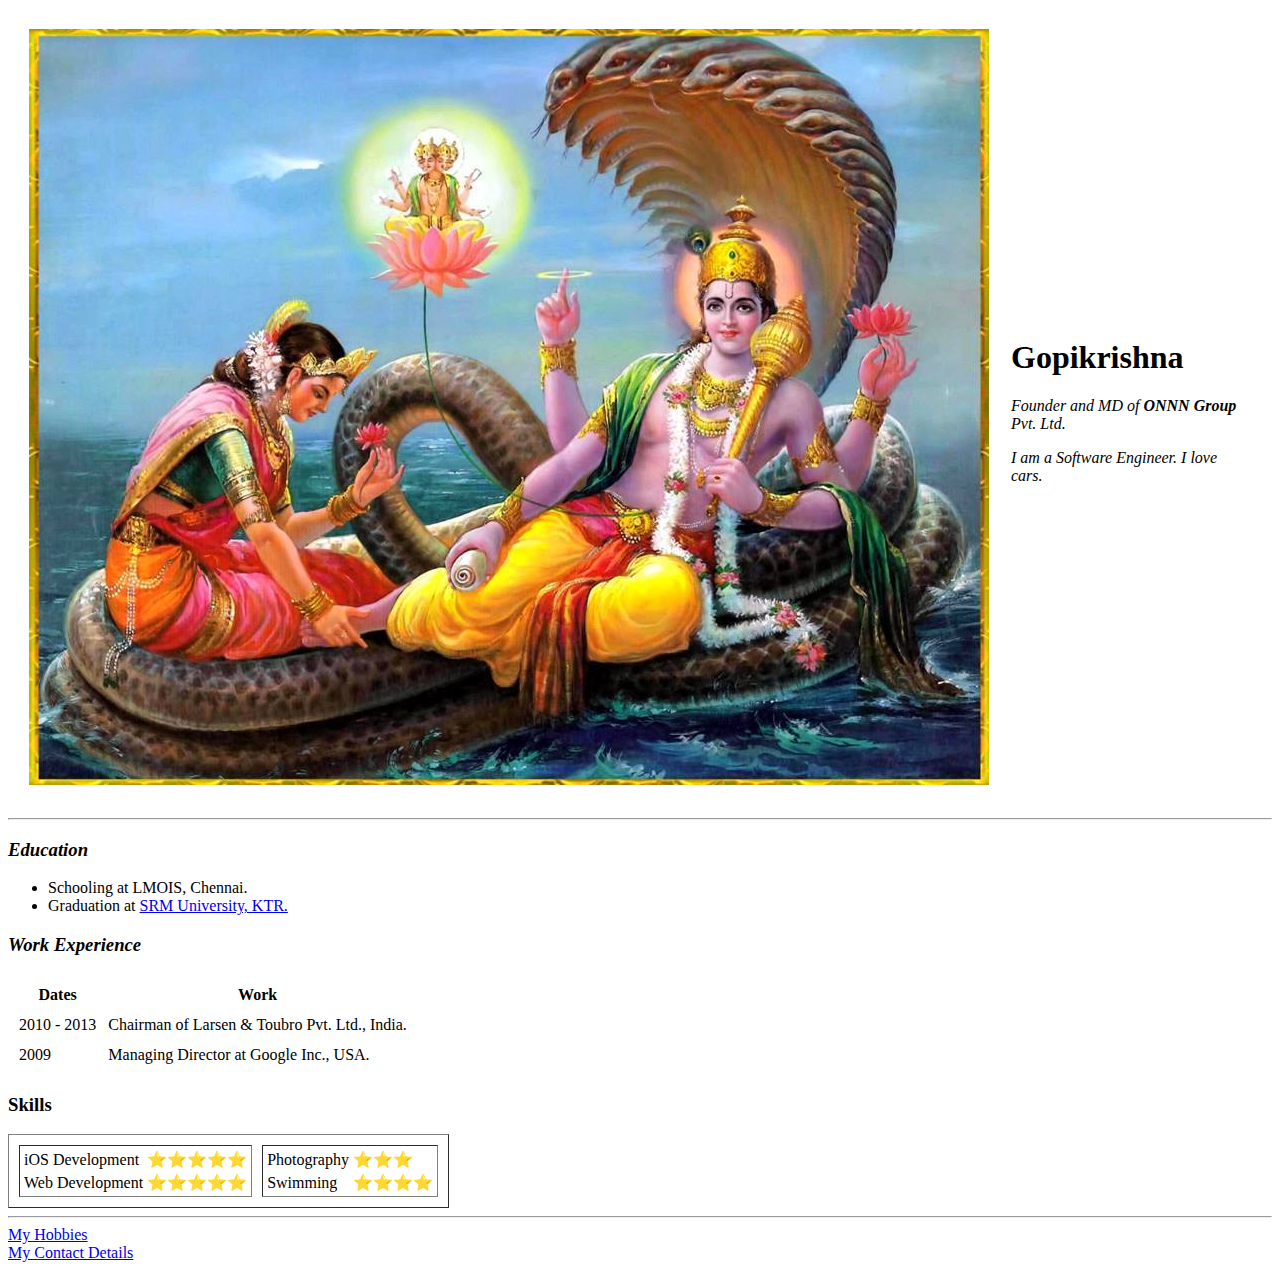
==== index.html @ 72d74d2d "Udemy Sample Project" ====
<!DOCTYPE html>
<html lang="en" dir="ltr">

<head>
  <meta charset="utf-8">
  <title>Gopikrishna's Personal Site</title>
</head>

<body>
  <table cellspacing="20">
    <tr>
      <td><img src="Narayana-Kavacham-Homa-5305783.jpg" alt="picture"></td>
      <td><h1>Gopikrishna</h1>
      <p><em>Founder and MD of <strong>ONNN Group</strong> Pvt. Ltd.<em></p>
      <p>I am a Software Engineer. I love cars.</p></td>
    </tr>
  </table>
  <hr>
  <h3><em>Education</em></h3>
  <ul>
    <li>Schooling at LMOIS, Chennai.</li>
    <li>Graduation at <a href="#">SRM University, KTR.</a></li>
  </ul>
  <h3><em>Work Experience</em></h3>
  <table cellspacing="10">
    <thead>
      <tr>
        <th>Dates</th>
        <th>Work</th>
      </tr>
    </thead>
    <tbody>
      <tr>
        <td>2010 - 2013</td>
        <td>Chairman of Larsen & Toubro Pvt. Ltd., India.</td>
      </tr>
      <tr>
        <td>2009</td>
        <td>Managing Director at Google Inc., USA.</td>
      </tr>
    </tbody>
  </table>
  <h3>Skills</h3>
  <table cellspacing="10" border="1">
    <tr>
      <td><table>
        <tr>
          <td>iOS Development</td>
          <td>⭐️⭐️⭐️⭐️⭐️</td>
        </tr>
        <tr>
          <td>Web Development</td>
          <td>⭐️⭐️⭐️⭐️⭐️</td>
        </tr>
      </table></td>
      <td><table>
        <tr>
          <td>Photography</td>
          <td>⭐️⭐️⭐️</td>
        </tr>
        <tr>
          <td>Swimming</td>
          <td> ⭐️⭐️⭐️⭐️</td>
        </tr>
      </table></td>
    </tr>
  </table>
  <hr>
  <a href="hobbies.html">My Hobbies</a>
  <br>
  <a href="contact-me.html">My Contact Details</a>
</body>

</html>
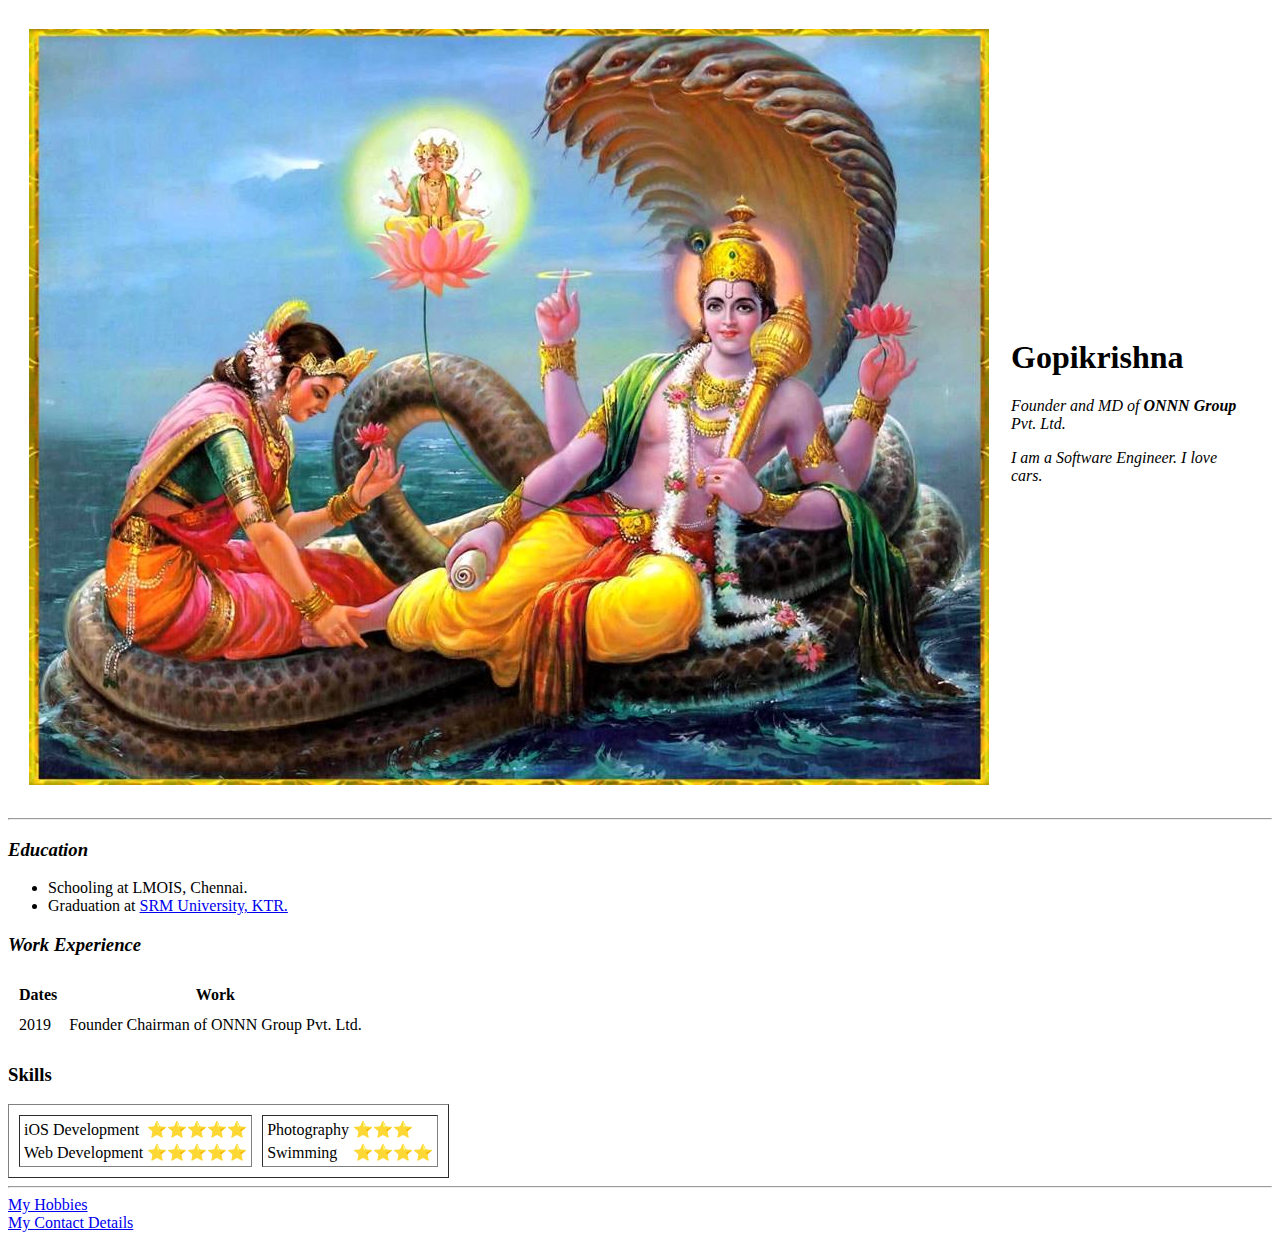
==== commit 19f58ac4: "Update index.html" ====
--- a/index.html
+++ b/index.html
@@ -31,12 +31,8 @@
     </thead>
     <tbody>
       <tr>
-        <td>2010 - 2013</td>
-        <td>Chairman of Larsen & Toubro Pvt. Ltd., India.</td>
-      </tr>
-      <tr>
-        <td>2009</td>
-        <td>Managing Director at Google Inc., USA.</td>
+        <td>2019</td>
+        <td>Founder Chairman of ONNN Group Pvt. Ltd.</td>
       </tr>
     </tbody>
   </table>
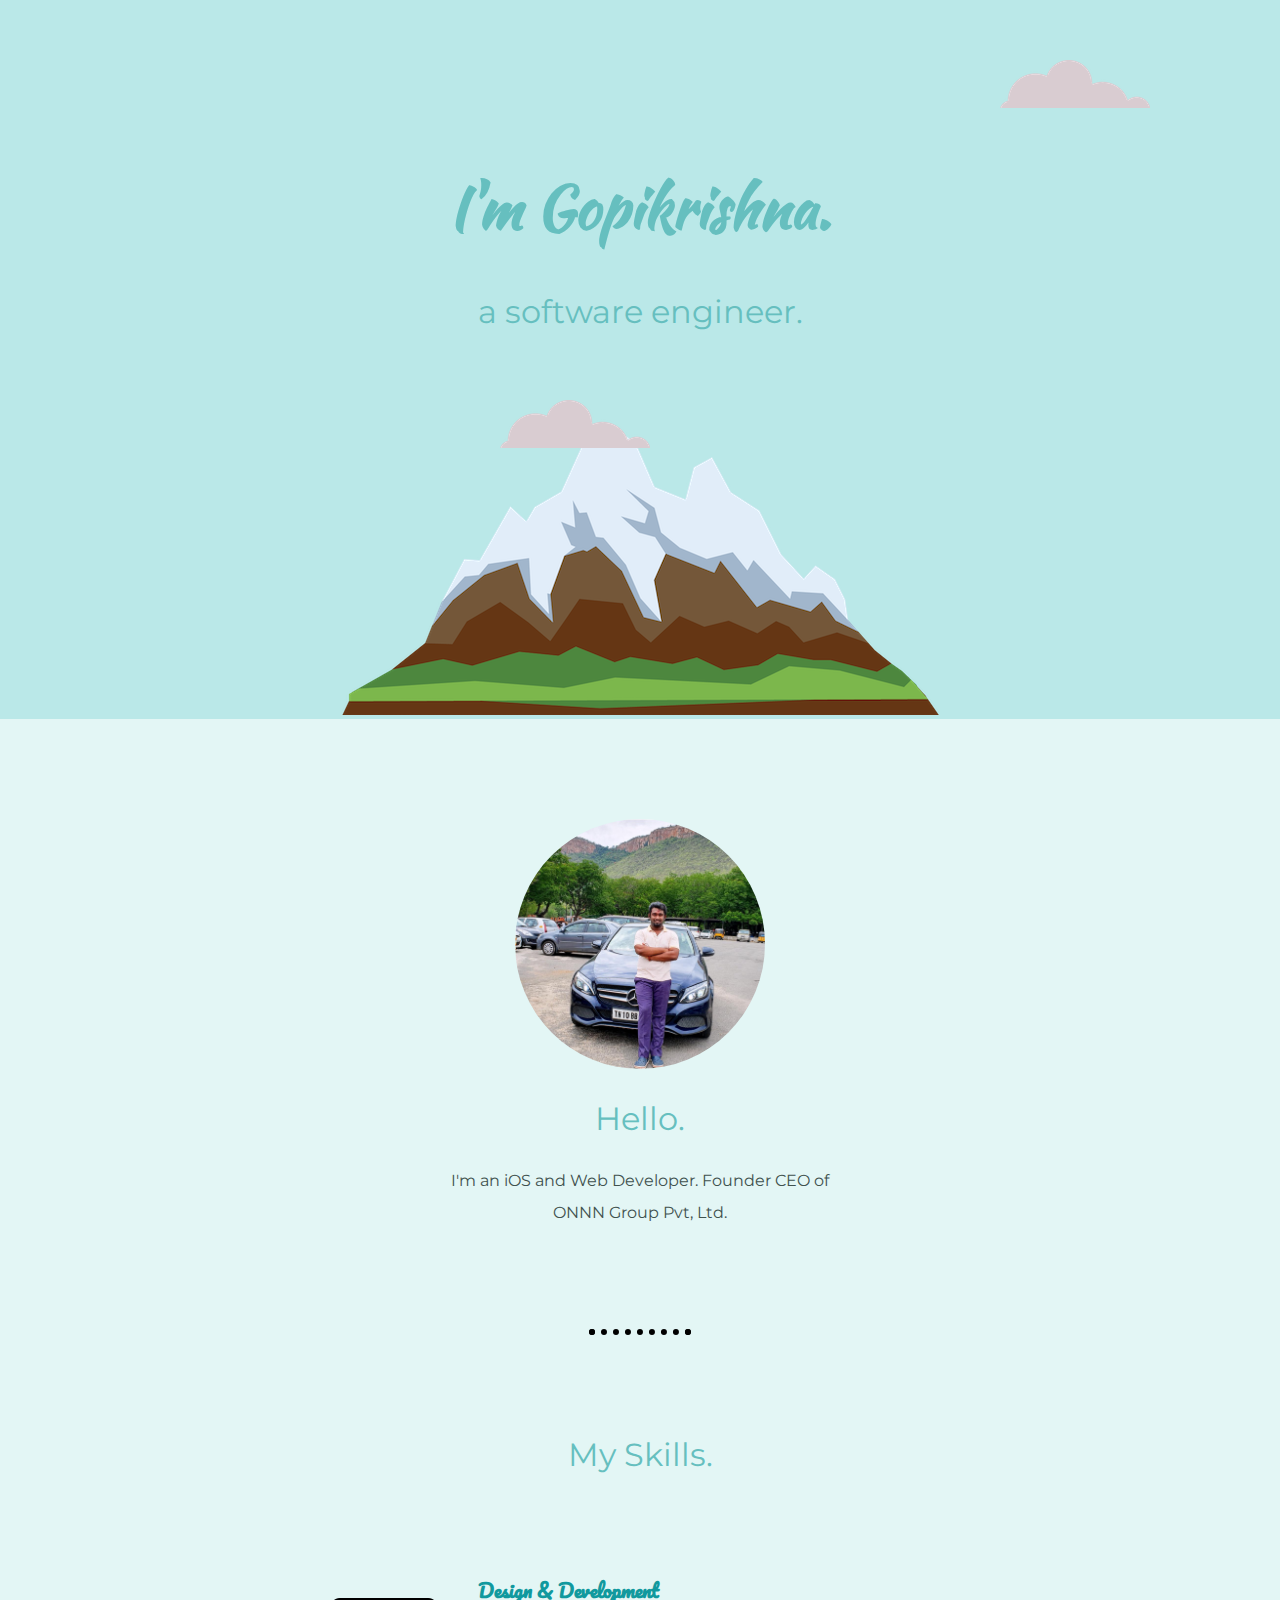
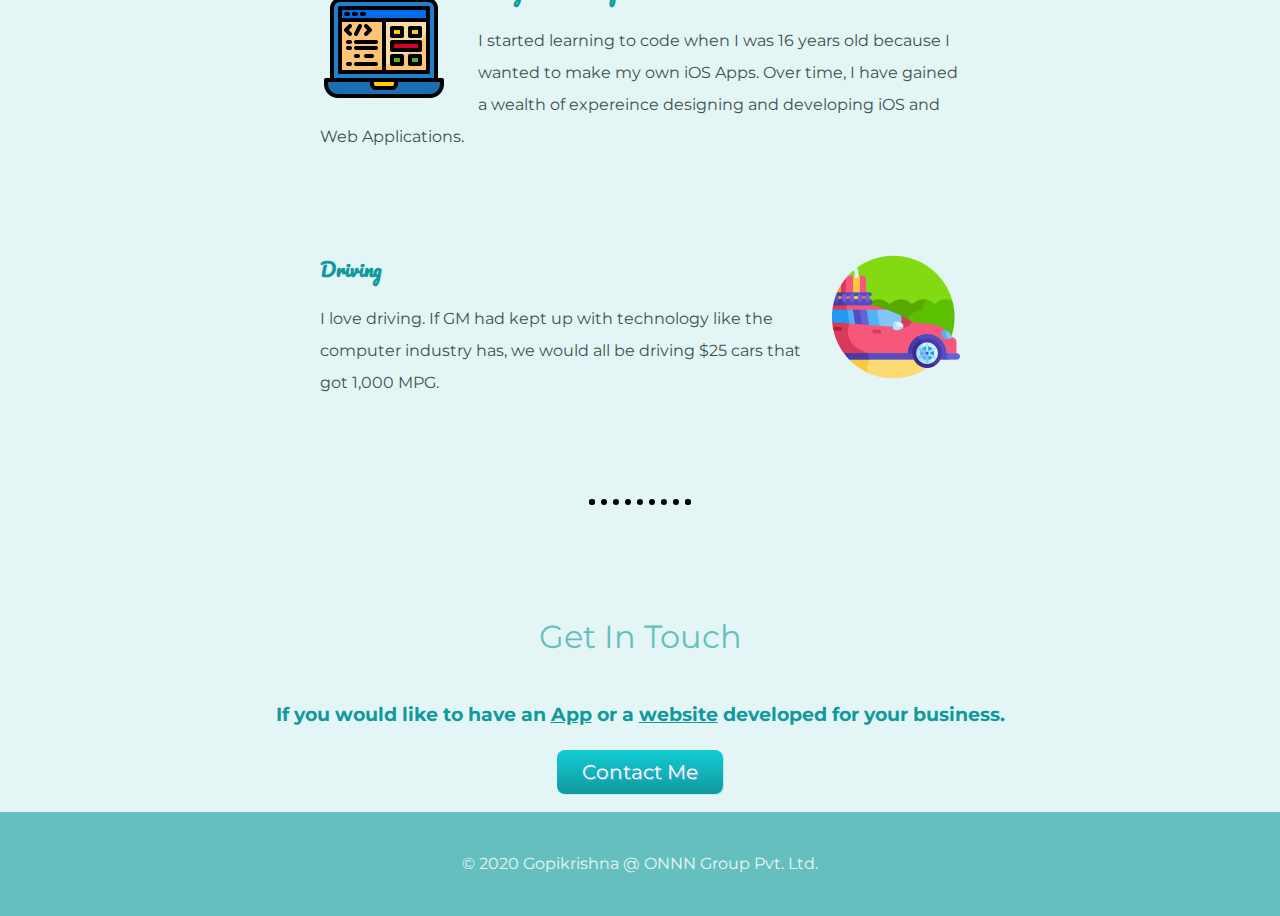
==== commit ef3ba005: "Add files via upload" ====
--- a/index.html
+++ b/index.html
@@ -3,68 +3,51 @@
 
 <head>
   <meta charset="utf-8">
-  <title>Gopikrishna's Personal Site</title>
+  <title>Gopikrishna - A Software Engineer</title>
+  <link rel="stylesheet" href="css/styles.css">
+  <link rel="icon" href="favicon-2.ico">
+  <link href="https://fonts.googleapis.com/css?family=Pacifico&display=swap" rel="stylesheet">
+  <link href="https://fonts.googleapis.com/css?family=Indie+Flower&display=swap" rel="stylesheet">
+  <link href="https://fonts.googleapis.com/css?family=Dancing+Script|Kaushan+Script|Merriweather|Montserrat|Sacramento&display=swap" rel="stylesheet">
 </head>
 
 <body>
-  <table cellspacing="20">
-    <tr>
-      <td><img src="Narayana-Kavacham-Homa-5305783.jpg" alt="picture"></td>
-      <td><h1>Gopikrishna</h1>
-      <p><em>Founder and MD of <strong>ONNN Group</strong> Pvt. Ltd.<em></p>
-      <p>I am a Software Engineer. I love cars.</p></td>
-    </tr>
-  </table>
+  <div class="top-container">
+    <img class="top-cloud" src="Images/cloud.png" alt="Cloud Image">
+    <h1>I'm Gopikrishna.</h1>
+    <h2 class="subtitle">a software engineer.</h2>
+    <img class="bottom-cloud" src="Images/cloud.png" alt="Cloud Image">
+    <img src="Images/mountain.png" alt="Mountain Image">
+  </div>
+  <div class="introduction">
+    <img class="photo" src="Images/photo.jpeg" alt="Cloud Image">
+    <h2>Hello.</h2>
+    <p class="intro-desc">I'm an iOS and Web Developer. Founder CEO of ONNN Group Pvt, Ltd.</p>
+  </div>
   <hr>
-  <h3><em>Education</em></h3>
-  <ul>
-    <li>Schooling at LMOIS, Chennai.</li>
-    <li>Graduation at <a href="#">SRM University, KTR.</a></li>
-  </ul>
-  <h3><em>Work Experience</em></h3>
-  <table cellspacing="10">
-    <thead>
-      <tr>
-        <th>Dates</th>
-        <th>Work</th>
-      </tr>
-    </thead>
-    <tbody>
-      <tr>
-        <td>2019</td>
-        <td>Founder Chairman of ONNN Group Pvt. Ltd.</td>
-      </tr>
-    </tbody>
-  </table>
-  <h3>Skills</h3>
-  <table cellspacing="10" border="1">
-    <tr>
-      <td><table>
-        <tr>
-          <td>iOS Development</td>
-          <td>⭐️⭐️⭐️⭐️⭐️</td>
-        </tr>
-        <tr>
-          <td>Web Development</td>
-          <td>⭐️⭐️⭐️⭐️⭐️</td>
-        </tr>
-      </table></td>
-      <td><table>
-        <tr>
-          <td>Photography</td>
-          <td>⭐️⭐️⭐️</td>
-        </tr>
-        <tr>
-          <td>Swimming</td>
-          <td> ⭐️⭐️⭐️⭐️</td>
-        </tr>
-      </table></td>
-    </tr>
-  </table>
+  <div class="skills">
+    <h2>My Skills.</h2>
+    <div class="skill-row">
+      <img class="code_image" src="Images/coding.png" alt="Code Image">
+      <h3 class="headings">Design & Development</h3>
+      <p class="skill-desc">I started learning to code when I was 16 years old because I wanted to make my own iOS Apps. Over time, I have gained a wealth of expereince designing and developing iOS and Web Applications.</p>
+    </div>
+    <div class="skill-row">
+      <img class="car_image" src="Images/car.png" alt="Car Image">
+      <h3 class="headings">Driving</h3>
+      <p class="skill2-desc">I love driving. If GM had kept up with technology like the computer industry has, we would all be driving $25 cars that got 1,000 MPG.</p>
+    </div>
+  </div>
   <hr>
-  <a href="hobbies.html">My Hobbies</a>
-  <br>
-  <a href="contact-me.html">My Contact Details</a>
+  <div class="Contact">
+    <h2>Get In Touch</h2>
+    <h3>If you would like to have an <span>App</span> or a <span>website</span> developed for your business. </h3>
+    <a class="btn" href="mailto:gopikrishnabusiness@gmail.com">Contact Me</a>
+    <br>
+  </div>
+  <div class="bottom-container">
+    <p class="copyright">© 2020 Gopikrishna @ ONNN Group Pvt. Ltd.</p>
+  </div>
 </body>
 
 </html>
--- a/css/styles.css
+++ b/css/styles.css
@@ -0,0 +1,142 @@
+body {
+  color: #40514E;
+  margin: 0;
+  text-align: center;
+  background-color: #e3f6f5;
+}
+
+h1 {
+  font-family: 'Kaushan Script', cursive;
+  font-size: 3.62rem;
+  color: #66BFBF;
+  line-height: 2;
+  margin: 50px auto 0 auto;
+
+}
+
+h2 {
+  font-family: 'Montserrat', sans-serif;
+  font-size: 2rem;
+  color: #66BFBF;
+  font-weight: normal;
+}
+
+h3{
+  font-family: 'Montserrat', sans-serif;
+  color: #11999E;
+
+}
+
+hr {
+  border: dotted black 6px;
+  border-bottom: none;
+  width: 7%;
+  margin: 100px auto;
+}
+
+span {
+  text-decoration: underline;
+}
+.headings {
+  font-family: 'Pacifico', cursive;
+  color: #11999E;
+  line-height: -1;
+}
+p {
+  font-family: 'Montserrat', sans-serif;
+  line-height: 2;
+}
+a {
+  color: #11999E;
+}
+
+.copyright {
+  color: #EAF6F6;
+}
+
+.skill-row {
+  width: 50%;
+  margin: 100px auto 100px auto;
+  text-align: left;
+}
+.top-container {
+  background-color: #bae8e8;
+  position: relative;
+  padding-top: 100px;
+}
+
+.introduction {
+  margin: 100px 0;
+}
+
+.Contact {
+  line-height: 2;
+  padding-bottom: 20px;
+}
+
+.intro-desc {
+  width: 30%;
+  margin: auto;
+}
+
+.bottom-container {
+  background-color: #66BFBF;
+  padding: 20px 0 20px;
+}
+
+.photo {
+  height: 250px;
+  width: 250px;
+  border-radius: 50%;
+  background-color: #e3f6f5;
+}
+
+.code_image {
+  width: 20%;
+  float: left;
+  margin-right: 30px;
+}
+.car_image {
+  width: 20%;
+  float: right;
+  margin-left: 30px;
+}
+
+.bottom-cloud {
+  position: absolute;
+  top: 400px;
+  left: 500px;
+}
+
+.top-cloud {
+  position: absolute;
+  top: 60px;
+  left: 1000px;
+}
+
+.btn {
+  font-family: 'Montserrat', sans-serif;
+  color: #FFFFFF !important;
+  font-size: 20px;
+  text-shadow: 1px 1px 0px #7CACDE;
+  box-shadow: 1px 1px 1px #BEE2F9;
+  padding: 10px 25px;
+  -moz-border-radius: 8px;
+  -webkit-border-radius: 8px;
+  border-radius: 8px;
+  border: 0px solid #3866A3;
+  background: #63B8EE;
+  background: linear-gradient(top,  #11CDD4,  #11999E);
+  background: -ms-linear-gradient(top,  #11CDD4,  #11999E);
+  background: -webkit-gradient(linear, left top, left bottom, from(#11CDD4), to(#11999E));
+  background: -moz-linear-gradient(top,  #11CDD4,  #11999E);
+  text-decoration: none;
+}
+.btn:hover {
+  color: #14396A !important;
+  background: #468CCF;
+  background: linear-gradient(top,  #30E3CB,  #2bc4ad);
+  background: -ms-linear-gradient(top,  #30E3CB,  #2bc4ad);
+  background: -webkit-gradient(linear, left top, left bottom, from(#30E3CB), to(#2bc4ad));
+  background: -moz-linear-gradient(top,  #30E3CB,  #2bc4ad);
+}
